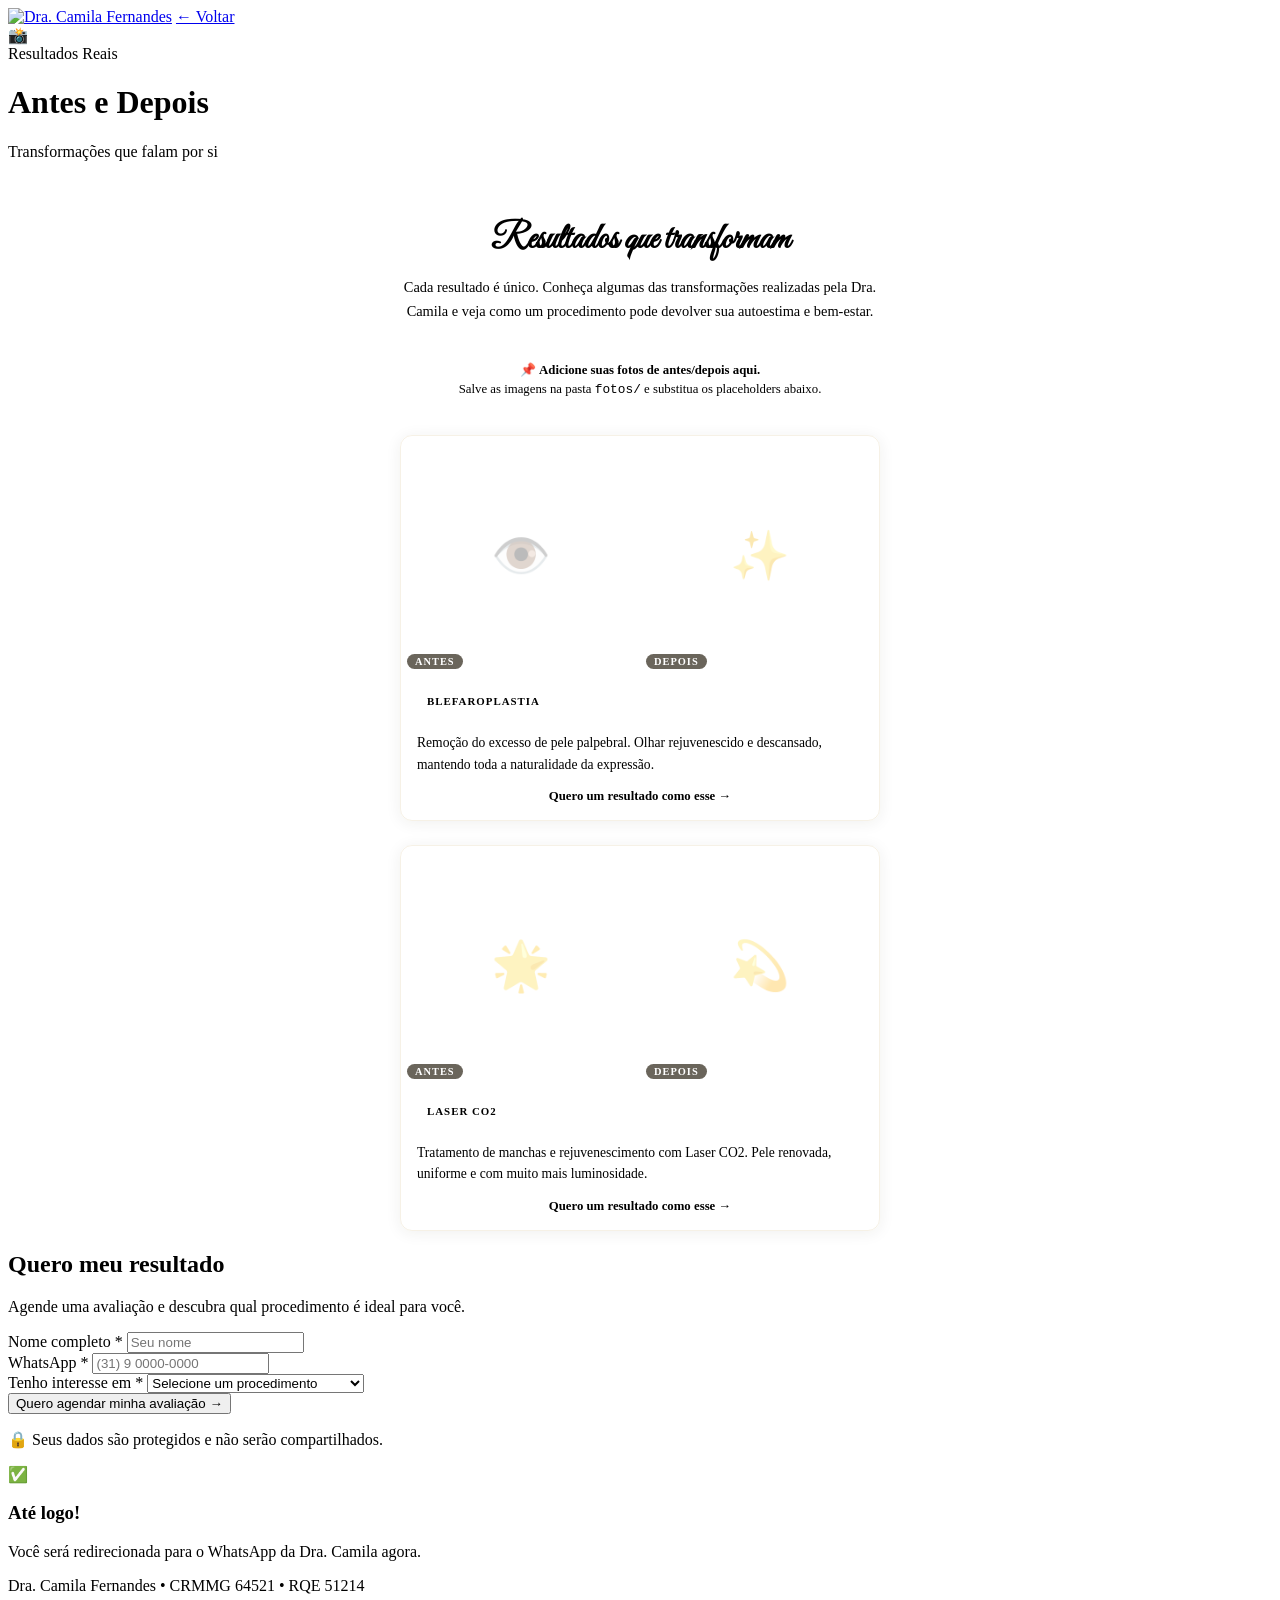
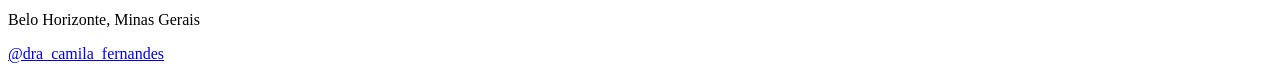
==== antes-depois.html @ ef485c24 "adicionar Meta Pixel (982607137846544) e evento Lead em todos os HTMLs Co-Authored-By: Claude Sonnet" ====
<!DOCTYPE html>
<html lang="pt-BR">
<head>
  <meta charset="UTF-8" />
  <meta name="viewport" content="width=device-width, initial-scale=1.0" />
  <!-- Meta Pixel -->
  <script>!function(f,b,e,v,n,t,s){if(f.fbq)return;n=f.fbq=function(){n.callMethod?n.callMethod.apply(n,arguments):n.queue.push(arguments)};if(!f._fbq)f._fbq=n;n.push=n;n.loaded=!0;n.version='2.0';n.queue=[];t=b.createElement(e);t.async=!0;t.src=v;s=b.getElementsByTagName(e)[0];s.parentNode.insertBefore(t,s)}(window,document,'script','https://connect.facebook.net/en_US/fbevents.js');fbq('init','982607137846544');fbq('track','PageView');</script>
  <noscript><img height="1" width="1" style="display:none" src="https://www.facebook.com/tr?id=982607137846544&ev=PageView&noscript=1"/></noscript>
  <!-- /Meta Pixel -->
  <title>Resultados | Dra. Camila Fernandes</title>
  <meta name="description" content="Veja os resultados reais de pacientes da Dra. Camila Fernandes. Blefaroplastia e Laser CO2 em Belo Horizonte." />
  <link rel="preconnect" href="https://fonts.googleapis.com" />
  <link href="https://fonts.googleapis.com/css2?family=Raleway:wght@300;400;500;600;700&family=Great+Vibes&display=swap" rel="stylesheet" />
  <link rel="stylesheet" href="style.css" />
  <script src="https://cdn.jsdelivr.net/npm/@emailjs/browser@4/dist/email.min.js"></script>
  <style>
    .results-intro {
      text-align: center;
      padding: 28px 20px 8px;
      max-width: 480px;
      margin: 0 auto;
    }
    .results-intro h2 {
      font-family: 'Great Vibes', cursive;
      font-size: 2.2rem;
      color: var(--gold-dark);
      margin-bottom: 10px;
    }
    .results-intro p {
      font-size: 0.9rem;
      color: var(--gray);
      line-height: 1.6;
    }
    .results-grid {
      max-width: 480px;
      margin: 20px auto;
      padding: 0 20px;
      display: flex;
      flex-direction: column;
      gap: 24px;
    }
    .result-card {
      background: var(--white);
      border-radius: 12px;
      overflow: hidden;
      box-shadow: 0 2px 16px rgba(44,36,22,0.07);
      border: 1px solid rgba(196,164,90,0.15);
    }
    .result-card-photos {
      display: grid;
      grid-template-columns: 1fr 1fr;
    }
    .result-card-photos .photo-wrap {
      position: relative;
      aspect-ratio: 1;
      overflow: hidden;
      background: var(--beige);
      display: flex;
      align-items: center;
      justify-content: center;
    }
    .result-card-photos .photo-wrap img {
      width: 100%; height: 100%;
      object-fit: cover;
    }
    .photo-label {
      position: absolute;
      bottom: 6px; left: 6px;
      background: rgba(44,36,22,0.7);
      color: white;
      font-size: 0.65rem;
      font-weight: 700;
      letter-spacing: 1px;
      text-transform: uppercase;
      padding: 2px 8px;
      border-radius: 10px;
    }
    .photo-placeholder-icon {
      font-size: 3rem;
      opacity: 0.3;
    }
    .result-card-info {
      padding: 16px;
    }
    .result-tag {
      display: inline-block;
      background: var(--beige);
      color: var(--gold-dark);
      font-size: 0.68rem;
      font-weight: 700;
      letter-spacing: 1px;
      text-transform: uppercase;
      padding: 3px 10px;
      border-radius: 20px;
      margin-bottom: 8px;
    }
    .result-card-info p {
      font-size: 0.85rem;
      color: var(--gray);
      line-height: 1.6;
    }
    .result-cta {
      display: block;
      text-align: center;
      margin-top: 12px;
      color: var(--gold-dark);
      font-size: 0.8rem;
      font-weight: 600;
      text-decoration: none;
    }
    .add-photo-note {
      background: var(--beige);
      border: 1.5px dashed var(--gold);
      border-radius: 8px;
      padding: 16px;
      text-align: center;
      font-size: 0.8rem;
      color: var(--text-light);
      line-height: 1.5;
      margin: 0 20px 20px;
      max-width: 480px;
      margin-left: auto;
      margin-right: auto;
    }
  </style>
</head>
<body>

  <!-- NAV -->
  <nav class="top-nav">
    <a href="index.html"><img class="logo-small" src="logo.png" alt="Dra. Camila Fernandes" /></a>
    <a href="index.html" class="back-link">← Voltar</a>
  </nav>

  <!-- HERO -->
  <div class="hero">
    <div class="hero-placeholder">📸</div>
    <div class="hero-content">
      <span class="hero-tag">Resultados Reais</span>
      <h1>Antes e Depois</h1>
      <span class="hero-subtitle">Transformações que falam por si</span>
    </div>
  </div>

  <!-- INTRO -->
  <div class="results-intro">
    <h2>Resultados que transformam</h2>
    <p>Cada resultado é único. Conheça algumas das transformações realizadas pela Dra. Camila e veja como um procedimento pode devolver sua autoestima e bem-estar.</p>
  </div>

  <!-- NOTA PARA ADICIONAR FOTOS -->
  <div class="add-photo-note">
    📌 <strong>Adicione suas fotos de antes/depois aqui.</strong><br />
    Salve as imagens na pasta <code>fotos/</code> e substitua os placeholders abaixo.
  </div>

  <!-- GALERIA DE RESULTADOS -->
  <div class="results-grid">

    <!-- Card 1: Blefaroplastia -->
    <div class="result-card">
      <div class="result-card-photos">
        <div class="photo-wrap">
          <!-- <img src="fotos/blefaro-antes-1.jpg" alt="Antes" /> -->
          <span class="photo-placeholder-icon">👁️</span>
          <span class="photo-label">Antes</span>
        </div>
        <div class="photo-wrap">
          <!-- <img src="fotos/blefaro-depois-1.jpg" alt="Depois" /> -->
          <span class="photo-placeholder-icon">✨</span>
          <span class="photo-label">Depois</span>
        </div>
      </div>
      <div class="result-card-info">
        <span class="result-tag">Blefaroplastia</span>
        <p>Remoção do excesso de pele palpebral. Olhar rejuvenescido e descansado, mantendo toda a naturalidade da expressão.</p>
        <a href="#contato" class="result-cta">Quero um resultado como esse →</a>
      </div>
    </div>

    <!-- Card 2: Laser CO2 -->
    <div class="result-card">
      <div class="result-card-photos">
        <div class="photo-wrap">
          <!-- <img src="fotos/laser-antes-1.jpg" alt="Antes" /> -->
          <span class="photo-placeholder-icon">🌟</span>
          <span class="photo-label">Antes</span>
        </div>
        <div class="photo-wrap">
          <!-- <img src="fotos/laser-depois-1.jpg" alt="Depois" /> -->
          <span class="photo-placeholder-icon">💫</span>
          <span class="photo-label">Depois</span>
        </div>
      </div>
      <div class="result-card-info">
        <span class="result-tag">Laser CO2</span>
        <p>Tratamento de manchas e rejuvenescimento com Laser CO2. Pele renovada, uniforme e com muito mais luminosidade.</p>
        <a href="#contato" class="result-cta">Quero um resultado como esse →</a>
      </div>
    </div>

  </div>

  <!-- FORMULÁRIO -->
  <div class="form-section" id="contato">
    <h2>Quero meu resultado</h2>
    <p>Agende uma avaliação e descubra qual procedimento é ideal para você.</p>

    <form id="leadForm">
      <div class="form-group">
        <label for="nome">Nome completo *</label>
        <input type="text" id="nome" name="nome" placeholder="Seu nome" required />
      </div>
      <div class="form-group">
        <label for="whatsapp">WhatsApp *</label>
        <input type="tel" id="whatsapp" name="whatsapp" placeholder="(31) 9 0000-0000" required />
      </div>
      <div class="form-group">
        <label for="procedimento">Tenho interesse em *</label>
        <select id="procedimento" name="procedimento" required>
          <option value="" disabled selected>Selecione um procedimento</option>
          <option value="Blefaroplastia">Blefaroplastia</option>
          <option value="Laser CO2 — Rejuvenescimento">Laser CO2 — Rejuvenescimento</option>
          <option value="Laser CO2 — Manchas">Laser CO2 — Manchas</option>
          <option value="Avaliação Geral">Avaliação Geral</option>
        </select>
      </div>
      <button type="submit" class="submit-btn" id="submitBtn">Quero agendar minha avaliação →</button>
      <p class="privacy-note">🔒 Seus dados são protegidos e não serão compartilhados.</p>
    </form>

    <div class="success-msg" id="successMsg">
      <div class="check">✅</div>
      <h3>Até logo!</h3>
      <p>Você será redirecionada para o WhatsApp da Dra. Camila agora.</p>
    </div>
  </div>

  <footer>
    <p>Dra. Camila Fernandes &bull; CRMMG 64521 &bull; RQE 51214</p>
    <p>Belo Horizonte, Minas Gerais</p>
    <p style="margin-top:8px;"><a href="https://www.instagram.com/dra_camila_fernandes/" target="_blank">@dra_camila_fernandes</a></p>
  </footer>

  <script src="form.js"></script>
</body>
</html>
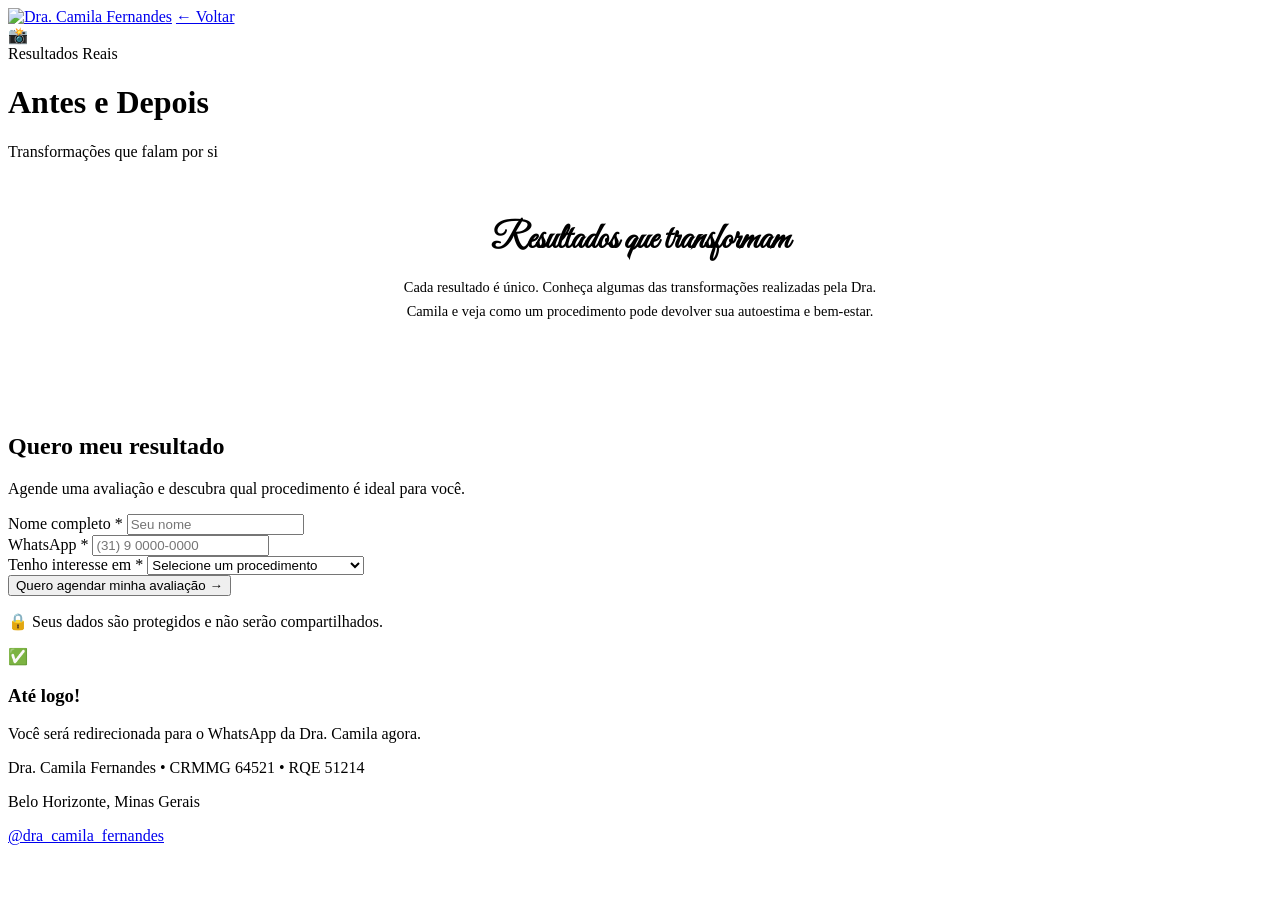
==== commit ec9c3645: "feat: embed real Instagram posts on antes-depois page Replaced placeholder cards with 3 official Ins" ====
--- a/antes-depois.html
+++ b/antes-depois.html
@@ -31,96 +31,8 @@
       color: var(--gray);
       line-height: 1.6;
     }
-    .results-grid {
-      max-width: 480px;
-      margin: 20px auto;
-      padding: 0 20px;
-      display: flex;
-      flex-direction: column;
-      gap: 24px;
-    }
-    .result-card {
-      background: var(--white);
-      border-radius: 12px;
-      overflow: hidden;
-      box-shadow: 0 2px 16px rgba(44,36,22,0.07);
-      border: 1px solid rgba(196,164,90,0.15);
-    }
-    .result-card-photos {
-      display: grid;
-      grid-template-columns: 1fr 1fr;
-    }
-    .result-card-photos .photo-wrap {
-      position: relative;
-      aspect-ratio: 1;
-      overflow: hidden;
-      background: var(--beige);
-      display: flex;
-      align-items: center;
-      justify-content: center;
-    }
-    .result-card-photos .photo-wrap img {
-      width: 100%; height: 100%;
-      object-fit: cover;
-    }
-    .photo-label {
-      position: absolute;
-      bottom: 6px; left: 6px;
-      background: rgba(44,36,22,0.7);
-      color: white;
-      font-size: 0.65rem;
-      font-weight: 700;
-      letter-spacing: 1px;
-      text-transform: uppercase;
-      padding: 2px 8px;
-      border-radius: 10px;
-    }
-    .photo-placeholder-icon {
-      font-size: 3rem;
-      opacity: 0.3;
-    }
-    .result-card-info {
-      padding: 16px;
-    }
-    .result-tag {
-      display: inline-block;
-      background: var(--beige);
-      color: var(--gold-dark);
-      font-size: 0.68rem;
-      font-weight: 700;
-      letter-spacing: 1px;
-      text-transform: uppercase;
-      padding: 3px 10px;
-      border-radius: 20px;
-      margin-bottom: 8px;
-    }
-    .result-card-info p {
-      font-size: 0.85rem;
-      color: var(--gray);
-      line-height: 1.6;
-    }
-    .result-cta {
-      display: block;
-      text-align: center;
-      margin-top: 12px;
-      color: var(--gold-dark);
-      font-size: 0.8rem;
-      font-weight: 600;
-      text-decoration: none;
-    }
-    .add-photo-note {
-      background: var(--beige);
-      border: 1.5px dashed var(--gold);
-      border-radius: 8px;
-      padding: 16px;
-      text-align: center;
-      font-size: 0.8rem;
-      color: var(--text-light);
-      line-height: 1.5;
-      margin: 0 20px 20px;
-      max-width: 480px;
-      margin-left: auto;
-      margin-right: auto;
+    .instagram-media {
+      border-radius: 12px !important;
     }
   </style>
 </head>
@@ -148,58 +60,17 @@
     <p>Cada resultado é único. Conheça algumas das transformações realizadas pela Dra. Camila e veja como um procedimento pode devolver sua autoestima e bem-estar.</p>
   </div>
 
-  <!-- NOTA PARA ADICIONAR FOTOS -->
-  <div class="add-photo-note">
-    📌 <strong>Adicione suas fotos de antes/depois aqui.</strong><br />
-    Salve as imagens na pasta <code>fotos/</code> e substitua os placeholders abaixo.
-  </div>
+  <!-- POSTS INSTAGRAM — ANTES E DEPOIS -->
+  <div style="max-width:540px; margin:20px auto; padding:0 16px; display:flex; flex-direction:column; gap:24px;">
 
-  <!-- GALERIA DE RESULTADOS -->
-  <div class="results-grid">
+    <blockquote class="instagram-media" data-instgrm-captioned data-instgrm-permalink="https://www.instagram.com/p/DV3pj13jh9Y/?utm_source=ig_embed&amp;utm_campaign=loading" data-instgrm-version="14" style="background:#FFF;border:0;border-radius:12px;box-shadow:0 2px 16px rgba(44,36,22,0.10);margin:0;max-width:540px;min-width:0;padding:0;width:100%;"></blockquote>
 
-    <!-- Card 1: Blefaroplastia -->
-    <div class="result-card">
-      <div class="result-card-photos">
-        <div class="photo-wrap">
-          <!-- <img src="fotos/blefaro-antes-1.jpg" alt="Antes" /> -->
-          <span class="photo-placeholder-icon">👁️</span>
-          <span class="photo-label">Antes</span>
-        </div>
-        <div class="photo-wrap">
-          <!-- <img src="fotos/blefaro-depois-1.jpg" alt="Depois" /> -->
-          <span class="photo-placeholder-icon">✨</span>
-          <span class="photo-label">Depois</span>
-        </div>
-      </div>
-      <div class="result-card-info">
-        <span class="result-tag">Blefaroplastia</span>
-        <p>Remoção do excesso de pele palpebral. Olhar rejuvenescido e descansado, mantendo toda a naturalidade da expressão.</p>
-        <a href="#contato" class="result-cta">Quero um resultado como esse →</a>
-      </div>
-    </div>
+    <blockquote class="instagram-media" data-instgrm-captioned data-instgrm-permalink="https://www.instagram.com/p/DVBdJ_HjuMV/?utm_source=ig_embed&amp;utm_campaign=loading" data-instgrm-version="14" style="background:#FFF;border:0;border-radius:12px;box-shadow:0 2px 16px rgba(44,36,22,0.10);margin:0;max-width:540px;min-width:0;padding:0;width:100%;"></blockquote>
 
-    <!-- Card 2: Laser CO2 -->
-    <div class="result-card">
-      <div class="result-card-photos">
-        <div class="photo-wrap">
-          <!-- <img src="fotos/laser-antes-1.jpg" alt="Antes" /> -->
-          <span class="photo-placeholder-icon">🌟</span>
-          <span class="photo-label">Antes</span>
-        </div>
-        <div class="photo-wrap">
-          <!-- <img src="fotos/laser-depois-1.jpg" alt="Depois" /> -->
-          <span class="photo-placeholder-icon">💫</span>
-          <span class="photo-label">Depois</span>
-        </div>
-      </div>
-      <div class="result-card-info">
-        <span class="result-tag">Laser CO2</span>
-        <p>Tratamento de manchas e rejuvenescimento com Laser CO2. Pele renovada, uniforme e com muito mais luminosidade.</p>
-        <a href="#contato" class="result-cta">Quero um resultado como esse →</a>
-      </div>
-    </div>
+    <blockquote class="instagram-media" data-instgrm-captioned data-instgrm-permalink="https://www.instagram.com/p/DUWLWjDDyD7/?utm_source=ig_embed&amp;utm_campaign=loading" data-instgrm-version="14" style="background:#FFF;border:0;border-radius:12px;box-shadow:0 2px 16px rgba(44,36,22,0.10);margin:0;max-width:540px;min-width:0;padding:0;width:100%;"></blockquote>
 
   </div>
+  <script async src="//www.instagram.com/embed.js"></script>
 
   <!-- FORMULÁRIO -->
   <div class="form-section" id="contato">
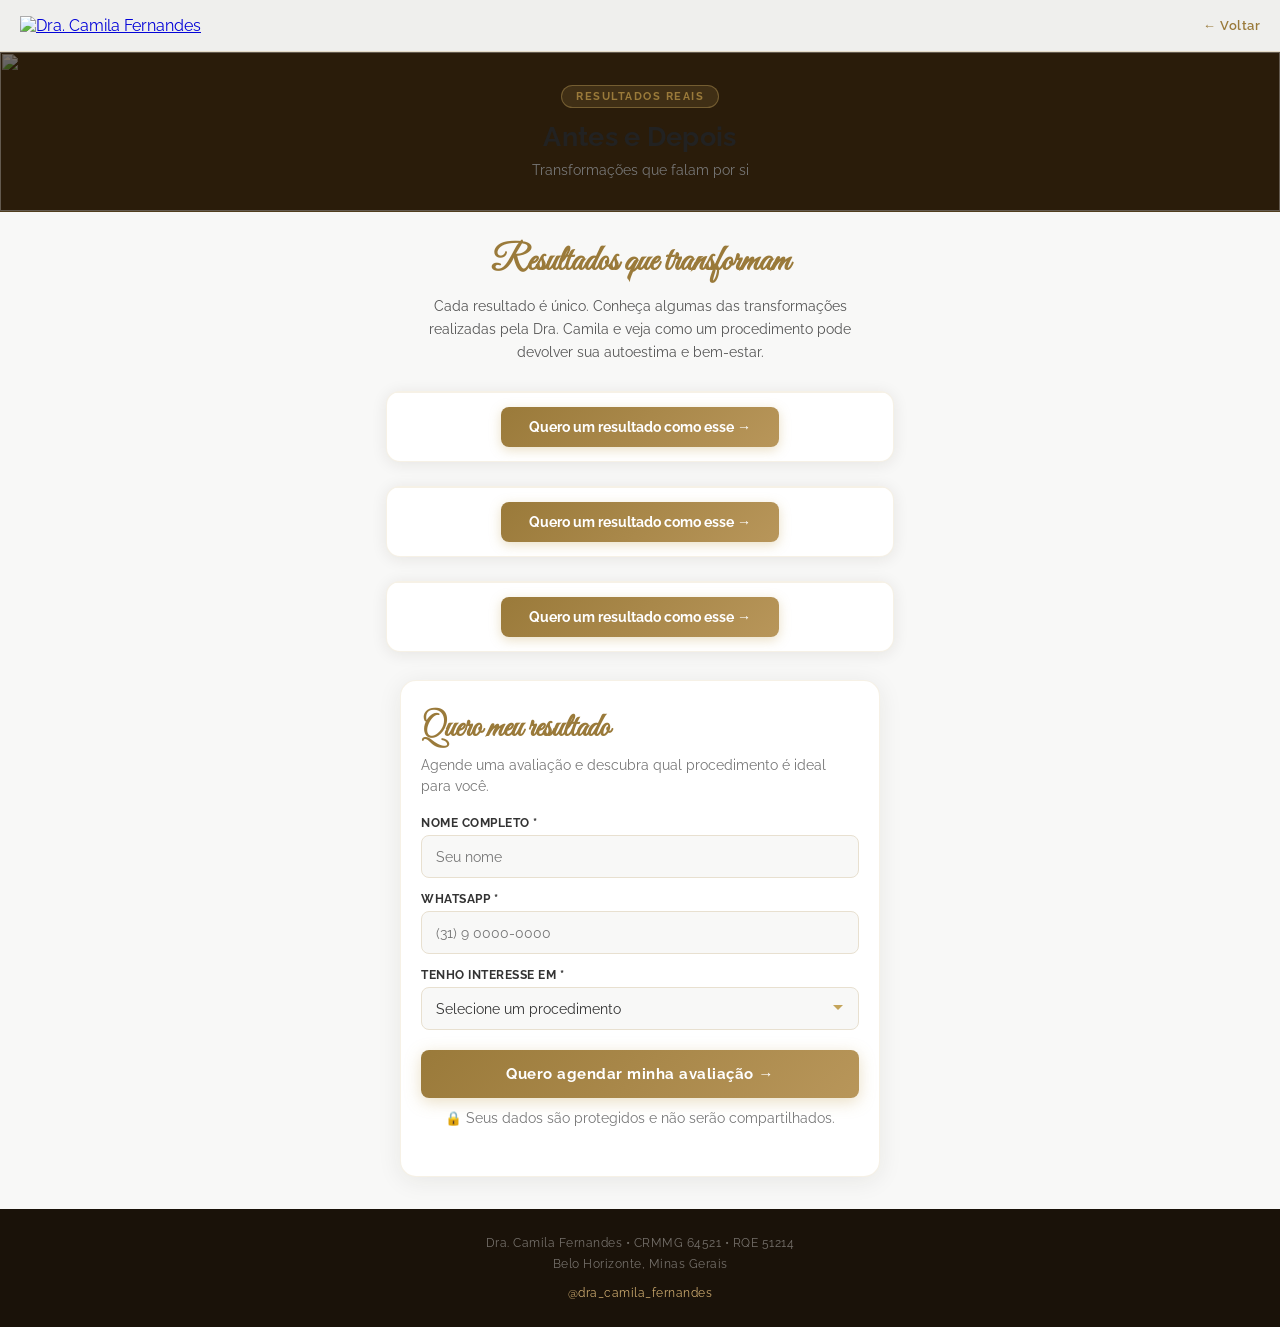
==== commit f7fdf0df: "feat: compact hero with stock images + CTA buttons on antes-depois - Hero reduzido (140px) com image" ====
--- a/antes-depois.html
+++ b/antes-depois.html
@@ -31,9 +31,39 @@
       color: var(--gray);
       line-height: 1.6;
     }
-    .instagram-media {
-      border-radius: 12px !important;
+    .embed-wrap {
+      background: var(--white);
+      border-radius: 14px;
+      overflow: hidden;
+      box-shadow: 0 2px 16px rgba(44,36,22,0.09);
+      border: 1px solid rgba(196,164,90,0.15);
     }
+    .embed-wrap .instagram-media {
+      border-radius: 0 !important;
+      box-shadow: none !important;
+      margin: 0 !important;
+      width: 100% !important;
+      min-width: 0 !important;
+    }
+    .embed-cta {
+      padding: 14px 16px;
+      text-align: center;
+      border-top: 1px solid rgba(196,164,90,0.15);
+    }
+    .embed-cta a {
+      display: inline-block;
+      background: linear-gradient(135deg, var(--gold-dark), var(--gold));
+      color: #fff;
+      font-family: 'Raleway', sans-serif;
+      font-size: 0.88rem;
+      font-weight: 700;
+      padding: 12px 28px;
+      border-radius: 8px;
+      text-decoration: none;
+      box-shadow: 0 3px 12px rgba(196,164,90,0.35);
+      transition: transform 0.2s;
+    }
+    .embed-cta a:hover { transform: translateY(-2px); }
   </style>
 </head>
 <body>
@@ -46,7 +76,7 @@
 
   <!-- HERO -->
   <div class="hero">
-    <div class="hero-placeholder">📸</div>
+    <img src="https://images.unsplash.com/photo-1512290923902-8a9f81dc236c?auto=format&fit=crop&w=480&h=160&q=60" alt="" />
     <div class="hero-content">
       <span class="hero-tag">Resultados Reais</span>
       <h1>Antes e Depois</h1>
@@ -63,11 +93,26 @@
   <!-- POSTS INSTAGRAM — ANTES E DEPOIS -->
   <div style="max-width:540px; margin:20px auto; padding:0 16px; display:flex; flex-direction:column; gap:24px;">
 
-    <blockquote class="instagram-media" data-instgrm-captioned data-instgrm-permalink="https://www.instagram.com/p/DV3pj13jh9Y/?utm_source=ig_embed&amp;utm_campaign=loading" data-instgrm-version="14" style="background:#FFF;border:0;border-radius:12px;box-shadow:0 2px 16px rgba(44,36,22,0.10);margin:0;max-width:540px;min-width:0;padding:0;width:100%;"></blockquote>
+    <div class="embed-wrap">
+      <blockquote class="instagram-media" data-instgrm-captioned data-instgrm-permalink="https://www.instagram.com/p/DV3pj13jh9Y/?utm_source=ig_embed&amp;utm_campaign=loading" data-instgrm-version="14" style="background:#FFF;border:0;margin:0;max-width:100%;min-width:0;padding:0;width:100%;"></blockquote>
+      <div class="embed-cta">
+        <a href="#contato">Quero um resultado como esse →</a>
+      </div>
+    </div>
 
-    <blockquote class="instagram-media" data-instgrm-captioned data-instgrm-permalink="https://www.instagram.com/p/DVBdJ_HjuMV/?utm_source=ig_embed&amp;utm_campaign=loading" data-instgrm-version="14" style="background:#FFF;border:0;border-radius:12px;box-shadow:0 2px 16px rgba(44,36,22,0.10);margin:0;max-width:540px;min-width:0;padding:0;width:100%;"></blockquote>
+    <div class="embed-wrap">
+      <blockquote class="instagram-media" data-instgrm-captioned data-instgrm-permalink="https://www.instagram.com/p/DVBdJ_HjuMV/?utm_source=ig_embed&amp;utm_campaign=loading" data-instgrm-version="14" style="background:#FFF;border:0;margin:0;max-width:100%;min-width:0;padding:0;width:100%;"></blockquote>
+      <div class="embed-cta">
+        <a href="#contato">Quero um resultado como esse →</a>
+      </div>
+    </div>
 
-    <blockquote class="instagram-media" data-instgrm-captioned data-instgrm-permalink="https://www.instagram.com/p/DUWLWjDDyD7/?utm_source=ig_embed&amp;utm_campaign=loading" data-instgrm-version="14" style="background:#FFF;border:0;border-radius:12px;box-shadow:0 2px 16px rgba(44,36,22,0.10);margin:0;max-width:540px;min-width:0;padding:0;width:100%;"></blockquote>
+    <div class="embed-wrap">
+      <blockquote class="instagram-media" data-instgrm-captioned data-instgrm-permalink="https://www.instagram.com/p/DUWLWjDDyD7/?utm_source=ig_embed&amp;utm_campaign=loading" data-instgrm-version="14" style="background:#FFF;border:0;margin:0;max-width:100%;min-width:0;padding:0;width:100%;"></blockquote>
+      <div class="embed-cta">
+        <a href="#contato">Quero um resultado como esse →</a>
+      </div>
+    </div>
 
   </div>
   <script async src="//www.instagram.com/embed.js"></script>
--- a/style.css
+++ b/style.css
@@ -0,0 +1,358 @@
+/* ── RESET & VARIABLES ── */
+*, *::before, *::after { box-sizing: border-box; margin: 0; padding: 0; }
+
+:root {
+  --gold: #B8965A;
+  --gold-light: #CBA96E;
+  --gold-dark: #9A7A3A;
+  --cream: #F8F8F7;
+  --beige: #EFEFED;
+  --dark: #222222;
+  --gray: #555555;
+  --text: #333333;
+  --text-light: #777777;
+  --white: #FFFFFF;
+}
+
+html { scroll-behavior: smooth; }
+
+body {
+  font-family: 'Raleway', sans-serif;
+  background-color: var(--cream);
+  color: var(--text);
+  min-height: 100vh;
+}
+
+/* ── LOGO FILTER — realça cinza, reduz amarelo ── */
+.logo-img, .logo-small {
+  filter: contrast(1.15) saturate(0.82) brightness(1.02);
+}
+
+/* ── NAV HEADER ── */
+.top-nav {
+  background: var(--beige);
+  padding: 16px 20px;
+  display: flex;
+  align-items: center;
+  justify-content: space-between;
+  border-bottom: 1px solid rgba(196,164,90,0.25);
+  position: sticky;
+  top: 0;
+  z-index: 100;
+}
+
+.top-nav .logo-small {
+  height: 44px;
+  width: auto;
+}
+
+.back-link {
+  font-size: 0.8rem;
+  color: var(--gold-dark);
+  text-decoration: none;
+  font-weight: 600;
+  letter-spacing: 0.5px;
+  display: flex;
+  align-items: center;
+  gap: 6px;
+}
+
+.back-link:hover { color: var(--gold); }
+
+/* ── HERO ── */
+.hero {
+  position: relative;
+  width: 100%;
+  overflow: hidden;
+  background: #2a1c0a;
+  border-bottom: 1px solid rgba(196,164,90,0.25);
+  min-height: 140px;
+  display: flex;
+  align-items: center;
+  justify-content: center;
+  text-align: center;
+}
+
+.hero img {
+  width: 100%;
+  height: 100%;
+  object-fit: cover;
+  object-position: center 30%;
+  opacity: 0.38;
+  position: absolute;
+  top: 0; left: 0;
+}
+
+.hero-placeholder {
+  font-size: 2rem;
+  margin-bottom: 8px;
+  display: block;
+  opacity: 0.5;
+}
+
+.hero-content {
+  position: relative;
+  z-index: 2;
+  width: 100%;
+  padding: 20px 20px;
+}
+
+.hero-tag {
+  background: rgba(196,164,90,0.22);
+  color: #e8c97a;
+  border-color: rgba(196,164,90,0.45);
+}
+
+.hero h1 { color: #fff; font-size: 1.55rem; }
+.hero-subtitle { color: rgba(255,255,255,0.7); }
+
+.hero-tag {
+  display: inline-block;
+  background: rgba(196,164,90,0.15);
+  color: var(--gold-dark);
+  border: 1px solid rgba(196,164,90,0.4);
+  font-size: 0.68rem;
+  font-weight: 700;
+  letter-spacing: 1.5px;
+  text-transform: uppercase;
+  padding: 4px 14px;
+  border-radius: 20px;
+  margin-bottom: 12px;
+}
+
+.hero h1 {
+  font-family: 'Raleway', sans-serif;
+  color: var(--dark);
+  font-size: 1.8rem;
+  font-weight: 700;
+  line-height: 1.2;
+  letter-spacing: 0.3px;
+  margin-bottom: 8px;
+}
+
+.hero-subtitle {
+  font-family: 'Raleway', sans-serif;
+  color: var(--text-light);
+  font-size: 0.9rem;
+  font-weight: 400;
+  display: block;
+}
+
+/* ── CONTENT SECTION ── */
+.content-section {
+  max-width: 480px;
+  margin: 0 auto;
+  padding: 32px 20px 8px;
+}
+
+.content-section h2 {
+  font-family: 'Great Vibes', cursive;
+  font-size: 2rem;
+  color: var(--gold-dark);
+  margin-bottom: 12px;
+}
+
+.content-section h3 {
+  font-size: 0.75rem;
+  font-weight: 700;
+  letter-spacing: 1.5px;
+  text-transform: uppercase;
+  color: var(--text-light);
+  margin: 24px 0 10px;
+}
+
+.content-section p {
+  font-size: 0.92rem;
+  color: var(--gray);
+  line-height: 1.75;
+  margin-bottom: 8px;
+}
+
+.benefit-list {
+  list-style: none;
+  margin: 0;
+  padding: 0;
+}
+
+.benefit-list li {
+  font-size: 0.9rem;
+  color: var(--text);
+  line-height: 1.6;
+  padding: 8px 0;
+  border-bottom: 1px solid rgba(196,164,90,0.15);
+  display: flex;
+  align-items: flex-start;
+  gap: 10px;
+}
+
+.benefit-list li::before {
+  content: '✦';
+  color: var(--gold);
+  font-size: 0.7rem;
+  margin-top: 3px;
+  flex-shrink: 0;
+}
+
+.gold-divider {
+  width: 60px; height: 1px;
+  background: linear-gradient(to right, transparent, var(--gold), transparent);
+  margin: 20px auto;
+}
+
+/* ── GALLERY ── */
+.gallery-grid {
+  display: grid;
+  grid-template-columns: 1fr 1fr;
+  gap: 8px;
+  margin: 16px 0;
+}
+
+.gallery-item {
+  aspect-ratio: 1;
+  border-radius: 8px;
+  overflow: hidden;
+  background: var(--beige);
+}
+
+.gallery-item img {
+  width: 100%;
+  height: 100%;
+  object-fit: cover;
+}
+
+/* ── FORM ── */
+.form-section {
+  background: var(--white);
+  margin: 28px 20px 32px;
+  border-radius: 16px;
+  padding: 28px 20px;
+  max-width: 480px;
+  margin-left: auto;
+  margin-right: auto;
+  box-shadow: 0 4px 24px rgba(44,36,22,0.08);
+  border: 1px solid rgba(196,164,90,0.15);
+}
+
+.form-section h2 {
+  font-family: 'Great Vibes', cursive;
+  font-size: 2rem;
+  color: var(--gold-dark);
+  margin-bottom: 6px;
+}
+
+.form-section p {
+  font-size: 0.85rem;
+  color: var(--text-light);
+  margin-bottom: 20px;
+  line-height: 1.5;
+}
+
+.form-group { margin-bottom: 14px; }
+
+.form-group label {
+  display: block;
+  font-size: 0.75rem;
+  font-weight: 700;
+  color: var(--text);
+  margin-bottom: 5px;
+  letter-spacing: 0.5px;
+  text-transform: uppercase;
+}
+
+.form-group input,
+.form-group select,
+.form-group textarea {
+  width: 100%;
+  padding: 12px 14px;
+  border: 1.5px solid #E8E0D0;
+  border-radius: 8px;
+  font-family: 'Raleway', sans-serif;
+  font-size: 0.9rem;
+  color: var(--text);
+  background: var(--cream);
+  transition: border-color 0.2s;
+  outline: none;
+  -webkit-appearance: none;
+}
+
+.form-group input:focus,
+.form-group select:focus,
+.form-group textarea:focus {
+  border-color: var(--gold);
+  background: var(--white);
+}
+
+.form-group textarea { resize: vertical; min-height: 80px; }
+
+.form-group select {
+  background-image: url("data:image/svg+xml,%3Csvg xmlns='http://www.w3.org/2000/svg' width='12' height='8' viewBox='0 0 12 8'%3E%3Cpath fill='%23C4A45A' d='M1 1l5 5 5-5'/%3E%3C/svg%3E");
+  background-repeat: no-repeat;
+  background-position: right 14px center;
+  padding-right: 40px;
+  cursor: pointer;
+}
+
+.submit-btn {
+  width: 100%;
+  padding: 15px;
+  background: linear-gradient(135deg, var(--gold-dark), var(--gold));
+  color: var(--white);
+  border: none;
+  border-radius: 8px;
+  font-family: 'Raleway', sans-serif;
+  font-size: 0.95rem;
+  font-weight: 700;
+  letter-spacing: 0.5px;
+  cursor: pointer;
+  transition: all 0.2s ease;
+  margin-top: 6px;
+  box-shadow: 0 4px 16px rgba(196,164,90,0.35);
+}
+
+.submit-btn:hover { transform: translateY(-2px); box-shadow: 0 6px 20px rgba(196,164,90,0.45); }
+.submit-btn:disabled { opacity: 0.7; cursor: not-allowed; transform: none; }
+
+.privacy-note {
+  font-size: 0.72rem;
+  color: var(--text-light);
+  text-align: center;
+  margin-top: 10px;
+  line-height: 1.4;
+}
+
+.success-msg {
+  display: none;
+  text-align: center;
+  padding: 20px;
+}
+
+.success-msg .check { font-size: 3rem; margin-bottom: 12px; }
+
+.success-msg h3 {
+  font-family: 'Great Vibes', cursive;
+  font-size: 1.8rem;
+  color: var(--gold-dark);
+  margin-bottom: 8px;
+}
+
+.success-msg p { font-size: 0.9rem; color: var(--text-light); }
+
+/* ── FOOTER ── */
+footer {
+  text-align: center;
+  padding: 24px 20px;
+  background: #1a1209;
+  color: rgba(255,255,255,0.4);
+  font-size: 0.72rem;
+  letter-spacing: 0.5px;
+  line-height: 1.8;
+}
+
+footer a { color: var(--gold-light); text-decoration: none; }
+
+/* ── RESPONSIVE ── */
+@media (min-width: 480px) {
+  .hero { min-height: 160px; }
+  .hero h1 { font-size: 1.7rem; }
+  .content-section, .form-section { margin-left: auto; margin-right: auto; }
+}
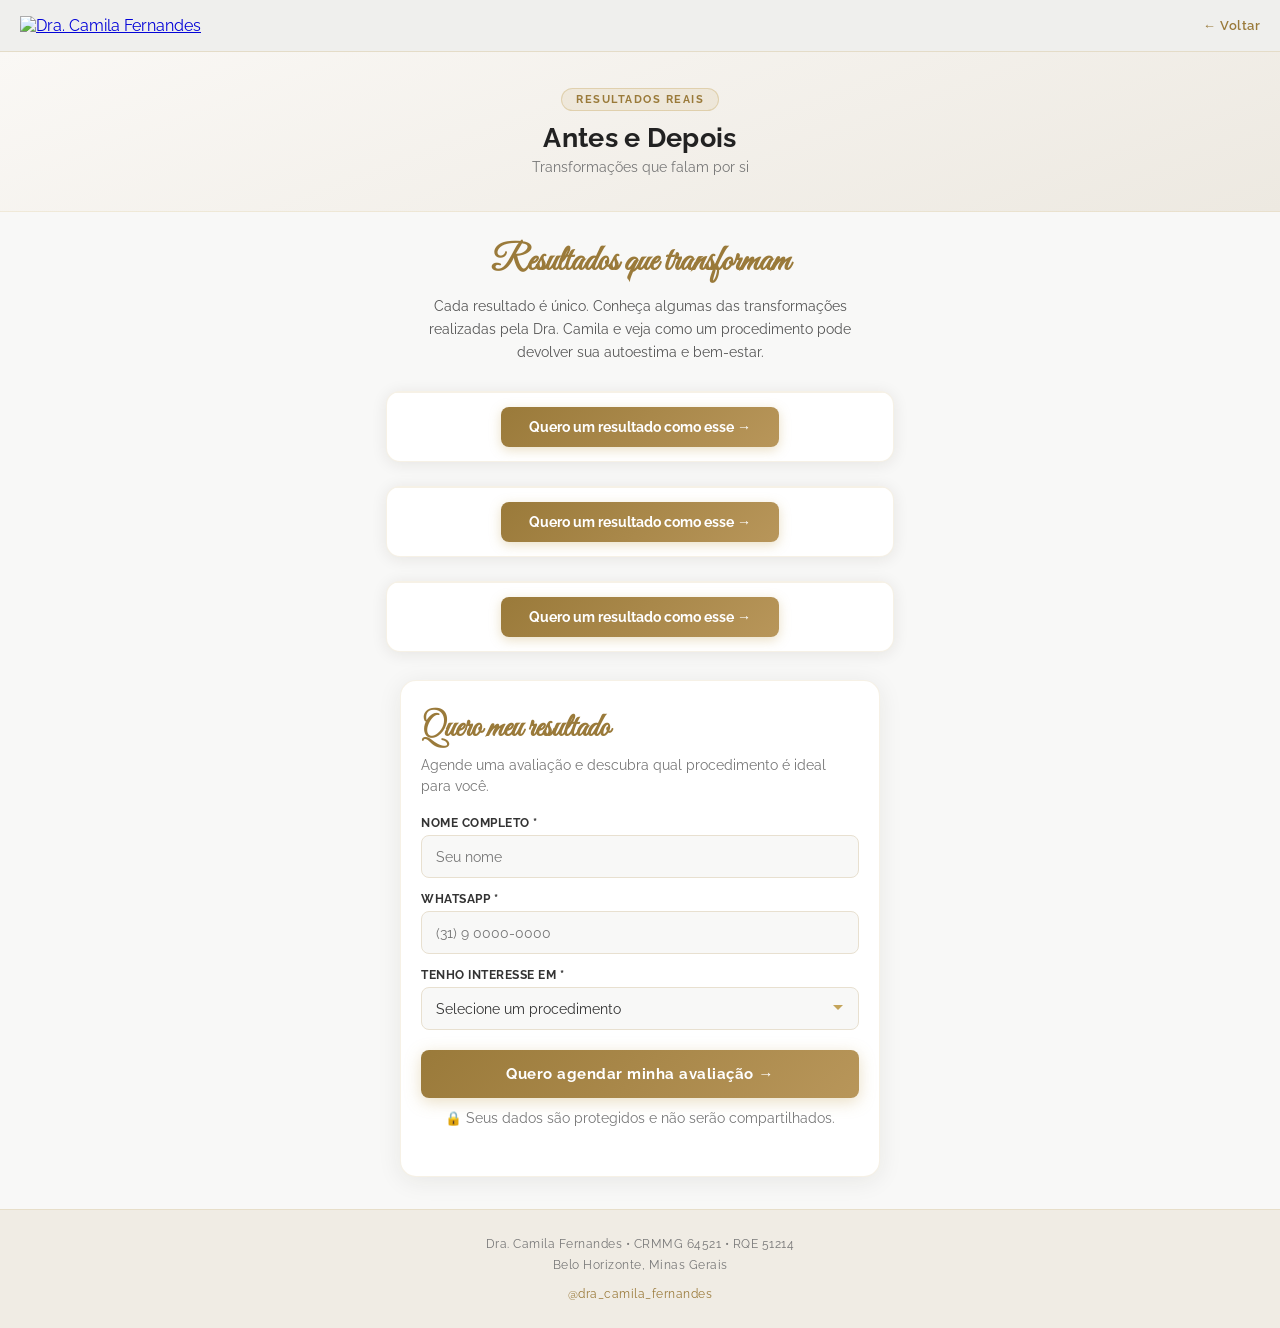
==== commit 296128ec: "style: clean white/beige/gray palette, remove dark brown - Hero redesigned: gradient cream backgroun" ====
--- a/antes-depois.html
+++ b/antes-depois.html
@@ -76,7 +76,6 @@
 
   <!-- HERO -->
   <div class="hero">
-    <img src="https://images.unsplash.com/photo-1512290923902-8a9f81dc236c?auto=format&fit=crop&w=480&h=160&q=60" alt="" />
     <div class="hero-content">
       <span class="hero-tag">Resultados Reais</span>
       <h1>Antes e Depois</h1>
--- a/style.css
+++ b/style.css
@@ -61,79 +61,50 @@
 
 /* ── HERO ── */
 .hero {
-  position: relative;
   width: 100%;
-  overflow: hidden;
-  background: #2a1c0a;
-  border-bottom: 1px solid rgba(196,164,90,0.25);
-  min-height: 140px;
+  background: linear-gradient(160deg, #faf8f5 0%, #ede9e1 100%);
+  border-bottom: 1px solid rgba(196,164,90,0.18);
+  min-height: 110px;
   display: flex;
   align-items: center;
   justify-content: center;
   text-align: center;
-}
-
-.hero img {
-  width: 100%;
-  height: 100%;
-  object-fit: cover;
-  object-position: center 30%;
-  opacity: 0.38;
-  position: absolute;
-  top: 0; left: 0;
-}
-
-.hero-placeholder {
-  font-size: 2rem;
-  margin-bottom: 8px;
-  display: block;
-  opacity: 0.5;
-}
-
-.hero-content {
-  position: relative;
-  z-index: 2;
-  width: 100%;
-  padding: 20px 20px;
-}
-
-.hero-tag {
-  background: rgba(196,164,90,0.22);
-  color: #e8c97a;
-  border-color: rgba(196,164,90,0.45);
-}
-
-.hero h1 { color: #fff; font-size: 1.55rem; }
-.hero-subtitle { color: rgba(255,255,255,0.7); }
+  padding: 24px 20px;
+}
+
+.hero img { display: none; }
+.hero-placeholder { display: none; }
+
+.hero-content { width: 100%; }
 
 .hero-tag {
   display: inline-block;
-  background: rgba(196,164,90,0.15);
-  color: var(--gold-dark);
-  border: 1px solid rgba(196,164,90,0.4);
+  background: rgba(196,164,90,0.12);
+  color: var(--gold-dark);
+  border: 1px solid rgba(196,164,90,0.35);
   font-size: 0.68rem;
   font-weight: 700;
   letter-spacing: 1.5px;
   text-transform: uppercase;
   padding: 4px 14px;
   border-radius: 20px;
-  margin-bottom: 12px;
+  margin-bottom: 10px;
 }
 
 .hero h1 {
   font-family: 'Raleway', sans-serif;
   color: var(--dark);
-  font-size: 1.8rem;
+  font-size: 1.55rem;
   font-weight: 700;
   line-height: 1.2;
   letter-spacing: 0.3px;
-  margin-bottom: 8px;
+  margin-bottom: 6px;
 }
 
 .hero-subtitle {
   font-family: 'Raleway', sans-serif;
   color: var(--text-light);
-  font-size: 0.9rem;
+  font-size: 0.88rem;
   font-weight: 400;
   display: block;
 }
@@ -341,14 +312,15 @@
 footer {
   text-align: center;
   padding: 24px 20px;
-  background: #1a1209;
-  color: rgba(255,255,255,0.4);
+  background: #f0ece4;
+  border-top: 1px solid rgba(196,164,90,0.2);
+  color: var(--text-light);
   font-size: 0.72rem;
   letter-spacing: 0.5px;
   line-height: 1.8;
 }
 
-footer a { color: var(--gold-light); text-decoration: none; }
+footer a { color: var(--gold-dark); text-decoration: none; }
 
 /* ── RESPONSIVE ── */
 @media (min-width: 480px) {
